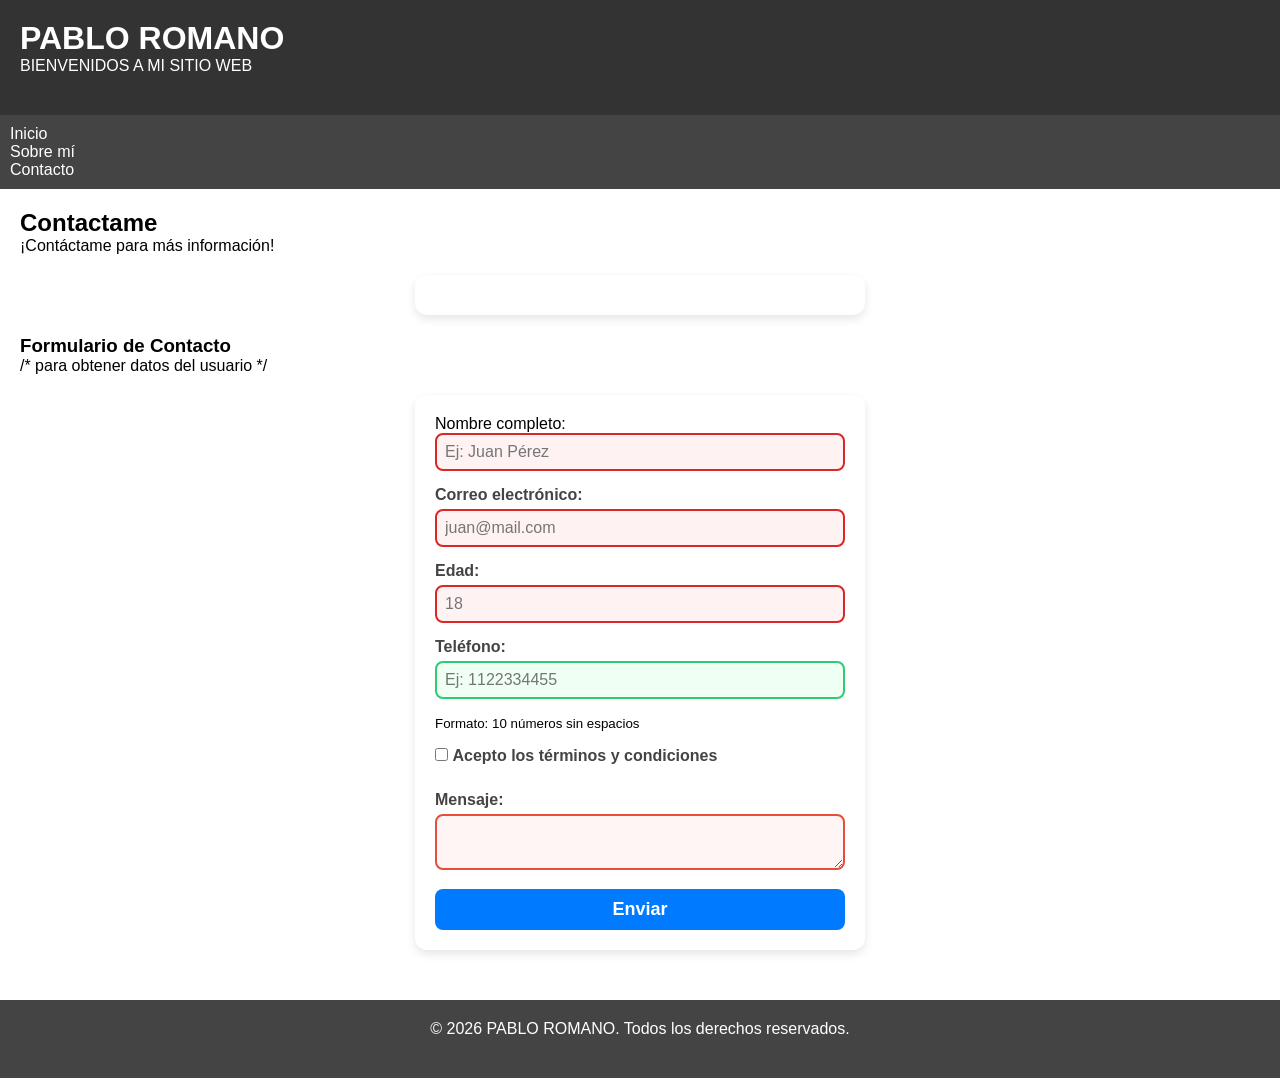
==== contacto.html @ 84e3b605 "formulario de contacto" ====
<!doctype html>

<html lang="es">
  <head>
    <meta charset="UTF-8" />

    <meta name="viewport" content="width=device-width, initial-scale=1.0" />

    <title>TP1-MI-SITIO-WEB</title>
  
  
  <link rel="stylesheet" href="estilo.css">
  <style>
        /* Un estilo básico para que se vea ordenado */ cambio commit1
        body { font-family: sans-serif; max-width: 500px; margin: 20px auto; padding: 20px; }
        div { margin-bottom: 15px; }
        label { display: block; margin-bottom: 5px; font-weight: bold; }
        input, textarea, select { width: 100%; padding: 8px; box-sizing: border-box; }
        input[type="checkbox"] { width: auto; }
        button { background-color: #007bff; color: white; padding: 10px 15px; border: none; cursor: pointer; }
        button:hover { background-color: #0056b3; }
    </style>
</head>

  <body>
    <header>
      <h1>PABLO ROMANO</h1>

      <p>BIENVENIDOS A MI SITIO  WEB </p>
    </header>
<nav>
        <ul>
            <li><a href="index.html#inicio">Inicio</a></li>
            <li><a href="index.html#sobre-mi">Sobre mí</a></li>
            <li><a href="contacto.html">Contacto</a></li>
        </ul>
    </nav>
<main>
        
        <section id="contacto" class="section-container"> 
            
            <h1 class="title">Contactame</h1>
                <p>¡Contáctame para más información!</p>
                <form action="" class="form-container">
                    <form action="/registro" method="POST">
                        

                    </form>   
                    <section id="Contacto">
                    <h1>Formulario de Contacto</h1> /* para obtener datos del usuario */
                    <form

<label for="nombre">Nombre completo:</label>

<input type="text" id="nombre" name="nombre"

placeholder="Ej: Juan Pérez" required minlength="3">

<label for="email">Correo electrónico:</label>

<input type="email" id="email" name="email"

placeholder="juan@mail.com" required>

<label for="edad">Edad:</label>

<input type="number" id="edad" name="edad"
placeholder="18"required>
<div>
            <label for="telefono">Teléfono:</label>
            <input type="tel" id="telefono" name="telefono" pattern="[0-9]{10}" placeholder="Ej: 1122334455">
            <small>Formato: 10 números sin espacios</small>
        </div>
        <div>
            <input type="checkbox" id="terminos" name="terminos" required>
            <label for="terminos" style="display: inline;">Acepto los términos y condiciones</label>
        </div>


 <label for="mensaje">Mensaje:</label>
                    <textarea id="mensaje" name="mensaje" required></textarea>
                    
                    <button type="submit">Enviar</button>
                </form>
            </div>
            </section>
        </section>
    </main>
    <footer>
        <p>&copy; 2026 PABLO ROMANO. Todos los derechos reservados.</p>
    </footer>
</body>
</html>
---- estilo.css ----
*, *::before, *::after { box-sizing: border-box; margin: 0; padding: 0; }
*{
    box-sizing: border-box;
    margin: 0;
    padding: 0;
}
body{
    
    /* Si elegiste Inter */
    font-family: 'Inter', sans-serif;
    
    /* Si elegiste Montserrat */
    /* font-family: 'Montserrat', sans-serif; */
}


header{
    background-color: #333333;
    color: white;
    padding: 20px;
}
nav{
    background-color: #444444;
    padding: 10px;
}
nav a {
    color: white;
    text-decoration: none;
    margin-right: 15px;

}
nav a:hover{
    color: yellow;
}
footer{
    background-color: #444444;
    color: white;
    padding: 20px;
    text-align: center;
}
main{
    padding: 20px;
}
section{
    margin-bottom: 30px;
}
h2{
    color:#333333
}
p{
    margin-bottom: 20px;
}
img{
    width: 200px;
    height: 200px;
    object-fit: cover;
    border-radius: 50%;
}
.contenedor{
    display: flex;
    justify-content: center;
}
h2{
    text-align: center;
}
/* Borde verde cuando el campo es válido */

input:valid {

border: 2px solid #16A34A;

background-color: #F0FFF4;

}

/* Borde rojo cuando el campo es inválido */

input:invalid {

border: 2px solid #DC2626;

background-color: #FEF2F2;

}
/* (d) Estilos generales del formulario */
form {
    max-width: 450px;
    margin: 20px auto;
    padding: 20px;
    background-color: #ffffff;
    border-radius: 12px;
    box-shadow: 0 4px 10px rgba(0, 0, 0, 0.1);
    font-family: 'Segoe UI', Tahoma, Geneva, Verdana, sans-serif;
}

label {
    display: block;
    margin-bottom: 8px;
    font-weight: 600;
    color: #444;
}

input, textarea, select {
    width: 100%; /* (d) Ancho al 100% */
    padding: 12px; /* (d) Padding interno */
    margin-bottom: 15px;
    border: 2px solid #ddd;
    border-radius: 8px; /* (d) Border-radius */
    font-size: 16px;
    box-sizing: border-box; /* Para que el padding no desborde el ancho */
    transition: all 0.3s ease; /* Transición suave para todos los cambios */
}

/* (c) Estilos para input:focus */
input:focus, textarea:focus, select:focus {
    outline: none;
    border-color: #3498db; /* Borde azul */
    box-shadow: 0 0 8px rgba(52, 152, 219, 0.3); /* Box-shadow sutil */
}

/* (a) Estilos para input:valid */
/* El campo se pone verde solo cuando la validación de HTML5 es exitosa */
input:valid, textarea:valid {
    border-color: #2ecc71; /* Borde verde */
    background-color: #f0fff4; /* Fondo verde claro */
}

/* (b) Estilos para input:invalid */
/* :not(:placeholder-shown) evita que el campo esté rojo antes de que el usuario escriba */
input:invalid:not(:placeholder-shown), 
textarea:invalid:not(:placeholder-shown) {
    border-color: #e74c3c; /* Borde rojo */
    background-color: #fff5f5; /* Fondo rojo claro */
}

/* Estilo para el botón de envío */
button {
    width: 100%;
    padding: 14px;
    background-color: #3498db;
    color: white;
    border: none;
    border-radius: 8px;
    font-size: 18px;
    font-weight: bold;
    cursor: pointer;
    transition: background 0.3s;
}

button:hover {
    background-color: #2980b9;
}
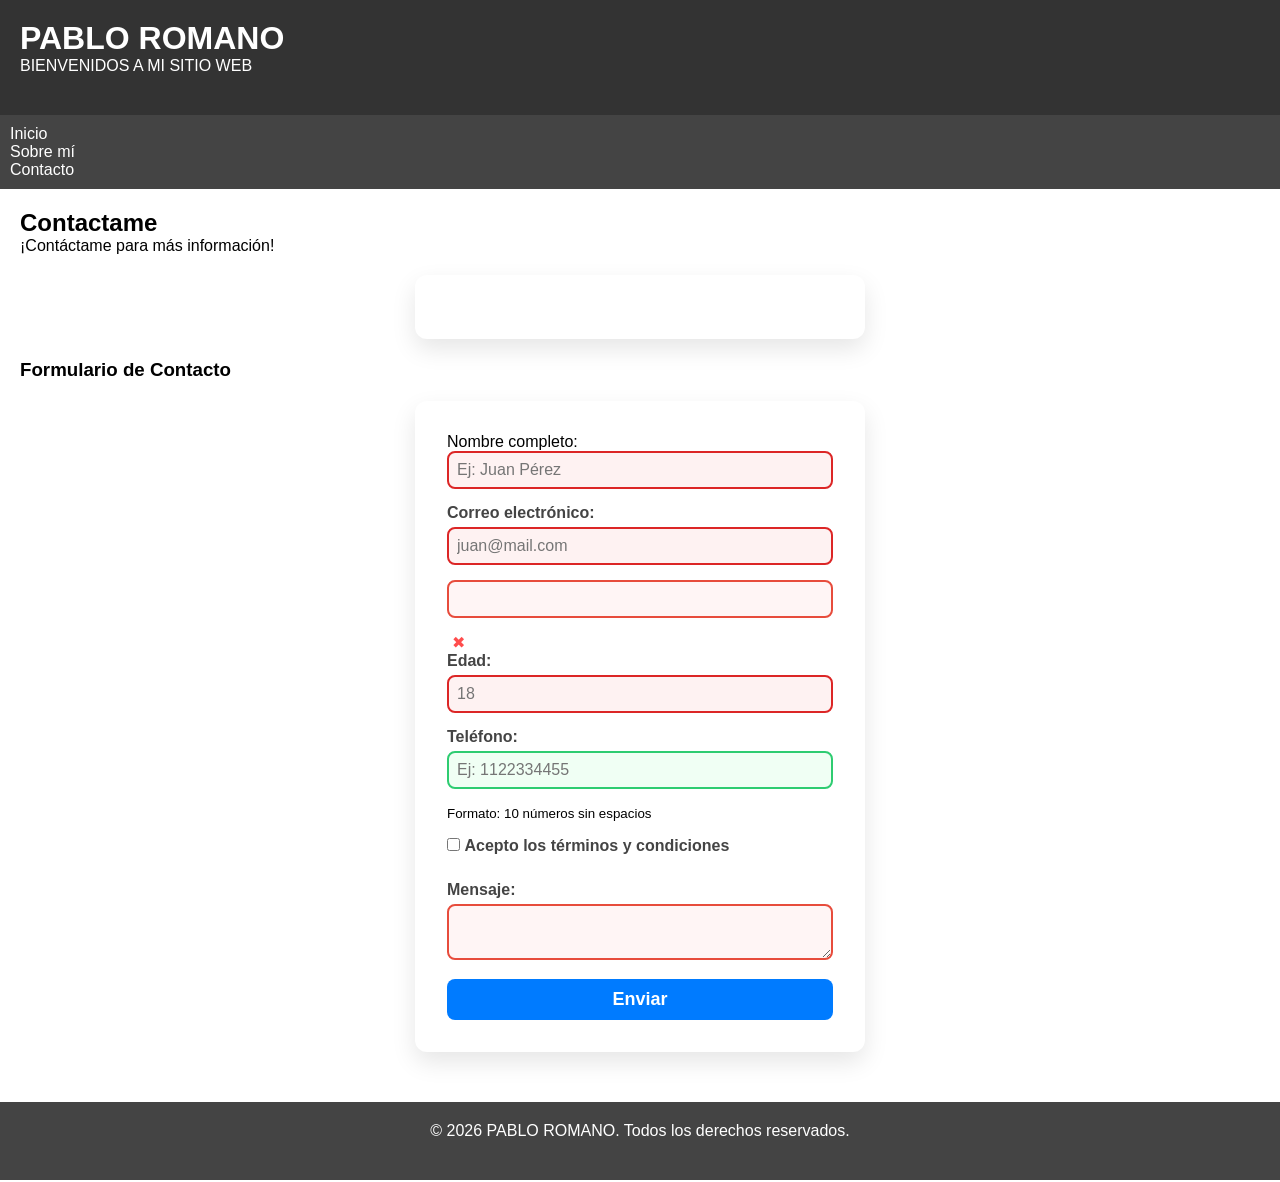
==== commit de7a1425: "contenedor de sombreado" ====
--- a/contacto.html
+++ b/contacto.html
@@ -47,9 +47,10 @@
 
                     </form>   
                     <section id="Contacto">
-                    <h1>Formulario de Contacto</h1> /* para obtener datos del usuario */
+                    <h1>Formulario de Contacto</h1> 
+                     
                     <form
-
+ /* para obtener datos del usuario */
 <label for="nombre">Nombre completo:</label>
 
 <input type="text" id="nombre" name="nombre"
@@ -61,6 +62,10 @@
 <input type="email" id="email" name="email"
 
 placeholder="juan@mail.com" required>
+
+<input type="email" id="email" name="email" required>
+
+<span></span> <!-- Aquí aparecerá el icono de check o cruz -->
 
 <label for="edad">Edad:</label>
 
--- a/estilo.css
+++ b/estilo.css
@@ -152,3 +152,33 @@
 button:hover {
     background-color: #2980b9;
 }
+/* Estilos para cuando el campo es obligatorio y está vacío o mal escrito */
+input:focus:invalid {
+    border: 2px solid #ff4d4d;
+    background-color: #fff5f5;
+    outline: none;
+}
+
+/* Estilos para cuando el dato ingresado es correcto */ commit atomico cambio style*/
+input:focus:valid {
+    border: 2px solid #2ecc71;
+    background-color: #f0fff4;
+    outline: none;
+}
+
+/* Opcional: Agregar un icono o mensaje debajo si querés sumar más estética */
+input:invalid + span::before {
+    content: '✖';
+    color: #ff4d4d;
+    margin-left: 5px;
+}
+
+input:valid + span::before {
+    content: '✔';
+    color: #2ecc71;
+    margin-left: 5px;
+}
+form { background: white; padding: 2rem; border-radius: 12px; box-shadow: 0 10px 25px rgba(0,0,0,0.1); }
+/*contenedor de sombras*/
+input:focus { border-color: #4A90E2; background: white; box-shadow: 0 0 0 4px rgba(74, 144, 226, 0.1); }
+/*foco interactivo*/
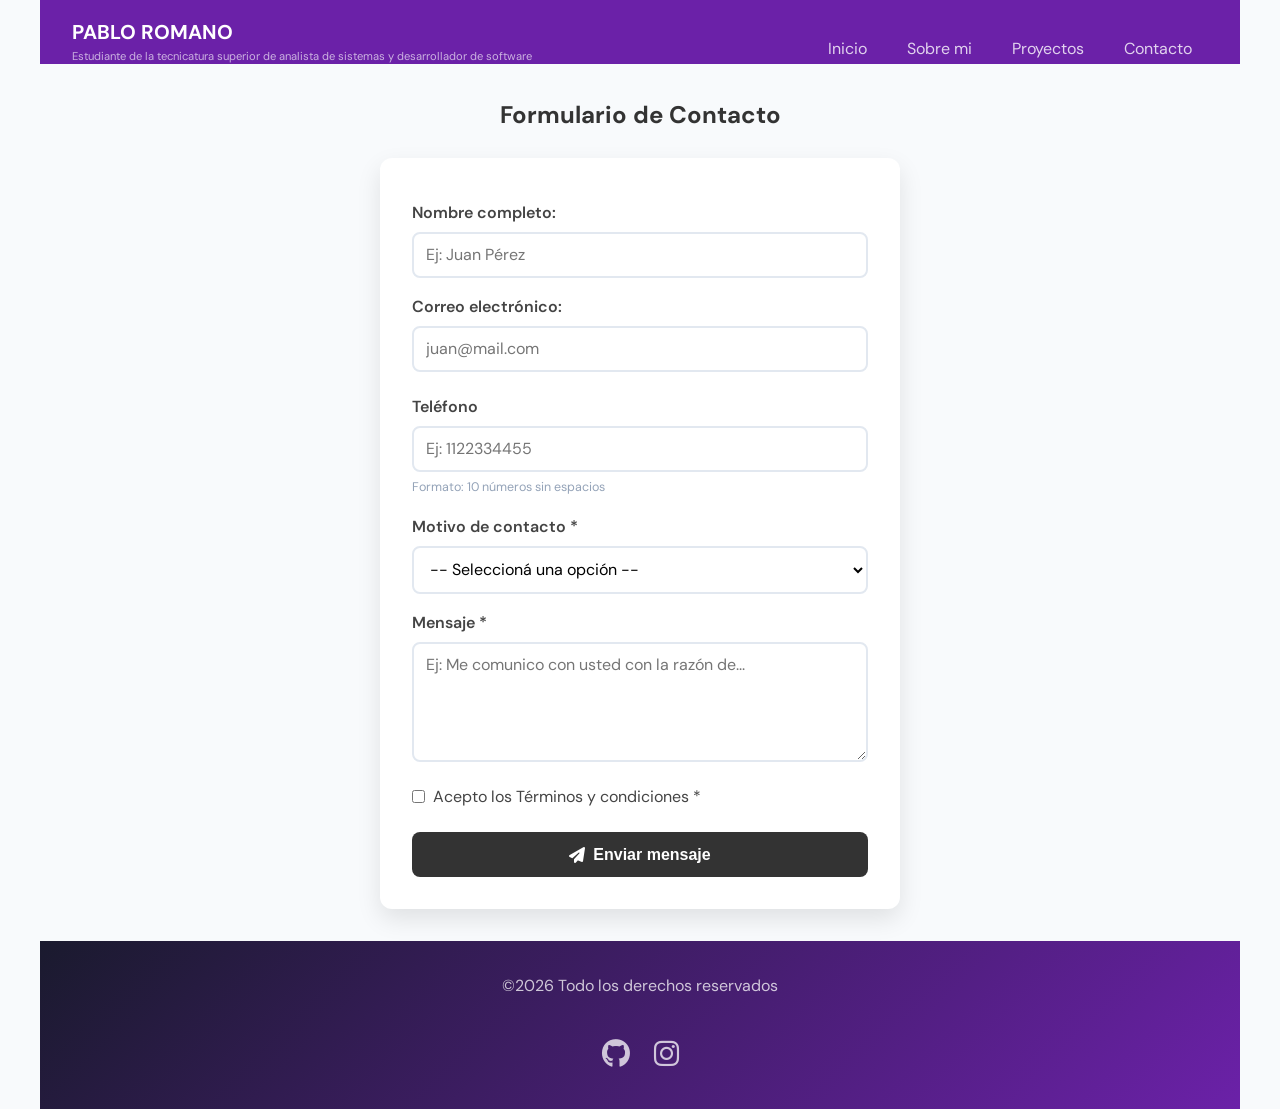
==== commit 8a63a48c: "agrego nuevos  estilos a mi formulario" ====
--- a/contacto.html
+++ b/contacto.html
@@ -1,98 +1,113 @@
-<!doctype html>
-
+<!DOCTYPE html>
 <html lang="es">
-  <head>
-    <meta charset="UTF-8" />
-
-    <meta name="viewport" content="width=device-width, initial-scale=1.0" />
-
-    <title>TP1-MI-SITIO-WEB</title>
-  
-  
-  <link rel="stylesheet" href="estilo.css">
-  <style>
-        /* Un estilo básico para que se vea ordenado */ cambio commit1
-        body { font-family: sans-serif; max-width: 500px; margin: 20px auto; padding: 20px; }
-        div { margin-bottom: 15px; }
-        label { display: block; margin-bottom: 5px; font-weight: bold; }
-        input, textarea, select { width: 100%; padding: 8px; box-sizing: border-box; }
-        input[type="checkbox"] { width: auto; }
-        button { background-color: #007bff; color: white; padding: 10px 15px; border: none; cursor: pointer; }
-        button:hover { background-color: #0056b3; }
-    </style>
+<head>
+    <meta charset="UTF-8">
+    <meta name="viewport" content="width=device-width, initial-scale=1.0">
+    <title>Contacto - Pablo Romano</title>
+    <link rel="stylesheet" href="https://cdnjs.cloudflare.com/ajax/libs/font-awesome/6.5.0/css/all.min.css">
+    <link rel="preconnect" href="https://fonts.googleapis.com">
+    <link rel="preconnect" href="https://fonts.gstatic.com" crossorigin>
+    <link href="https://fonts.googleapis.com/css2?family=DM+Sans:wght@400;500&display=swap" rel="stylesheet">
+    <link rel="stylesheet" href="estilo.css">
 </head>
-
-  <body>
-    <header>
-      <h1>PABLO ROMANO</h1>
-
-      <p>BIENVENIDOS A MI SITIO  WEB </p>
-    </header>
-<nav>
+<body>
+    <div class="layout sin-sidebar">
+<header>
+    <div class="logo">
+    <h1>PABLO ROMANO </h1>
+    <p>Estudiante de la tecnicatura superior de analista de sistemas y desarrollador de software </p>
+  </div>
+  <nav>
+    <a href="index.html#Inicio">Inicio</a>
+    <a href="index.html#Sobre-mi">Sobre mi</a>
+    <a href="index.html#Proyectos">Proyectos</a>
+    <a href="contacto.html">Contacto</a>
+  </nav>
+</header>
+        <aside class="sidebar">
+        <h3>Navegación</h3>
         <ul>
             <li><a href="index.html#inicio">Inicio</a></li>
             <li><a href="index.html#sobre-mi">Sobre mí</a></li>
+            <li><a href="index.html#Proyectos">Proyectos</a></li>
             <li><a href="contacto.html">Contacto</a></li>
         </ul>
-    </nav>
-<main>
-        
-        <section id="contacto" class="section-container"> 
-            
-            <h1 class="title">Contactame</h1>
-                <p>¡Contáctame para más información!</p>
-                <form action="" class="form-container">
-                    <form action="/registro" method="POST">
-                        
+</aside>
+       <main>
+ 
+        <section id="contacto">
+            <h2>Formulario de Contacto</h2>
+ 
+            <form action="#" method="post" novalidate>     
+        <label for="nombre">Nombre completo:</label>
 
-                    </form>   
-                    <section id="Contacto">
-                    <h1>Formulario de Contacto</h1> 
-                     
-                    <form
- /* para obtener datos del usuario */
-<label for="nombre">Nombre completo:</label>
-
-<input type="text" id="nombre" name="nombre"
+        <input type="text" id="nombre" name="nombre"
 
 placeholder="Ej: Juan Pérez" required minlength="3">
 
-<label for="email">Correo electrónico:</label>
+    <label for="email">Correo electrónico:</label>
 
-<input type="email" id="email" name="email"
+    <input type="email" id="email" name="email"
 
 placeholder="juan@mail.com" required>
 
-<input type="email" id="email" name="email" required>
 
-<span></span> <!-- Aquí aparecerá el icono de check o cruz -->
+    <span></span> 
 
-<label for="edad">Edad:</label>
+<label for="telefono">Teléfono</label>
+                <input
+                    type="tel"
+                    id="telefono"
+                    name="telefono"
+                    pattern="[0-9]{10}"
+                    placeholder="Ej: 1122334455"
+                >
+                <small>Formato: 10 números sin espacios</small>
+ 
+                <label for="motivo">Motivo de contacto *</label>
+                <select id="motivo" name="motivo" required>
+                    <option value="">-- Seleccioná una opción --</option>
+                    <option value="consulta">Consulta general</option>
+                    <option value="colaboracion">Colaboración</option>
+                    <option value="otro">Otro</option>
+                </select>
+ 
+                <label for="mensaje">Mensaje *</label>
+                <textarea
+                    id="mensaje"
+                    name="mensaje"
+                    placeholder="Ej: Me comunico con usted con la razón de..."
+                    required
+                    minlength="10"
+                ></textarea>
+                <span></span>
+ 
+                <label class="checkbox-label">
+                    <input type="checkbox" name="terminos" required>
+                    Acepto los Términos y condiciones *
+                </label>
+ 
+                <button type="submit">
+                    <i class="fa-solid fa-paper-plane"></i>
+                    Enviar mensaje
+                </button>
+ 
+            </form>
+        </section>
+ 
+    </main>
 
-<input type="number" id="edad" name="edad"
-placeholder="18"required>
-<div>
-            <label for="telefono">Teléfono:</label>
-            <input type="tel" id="telefono" name="telefono" pattern="[0-9]{10}" placeholder="Ej: 1122334455">
-            <small>Formato: 10 números sin espacios</small>
+    <footer>
+        <p>&copy;2026  Todo los derechos reservados</p>
+        <div class="redes">
+            <a href="https://github.com/"pablo-romano-10 target="_blank" aria-label="Github de Antonio">
+                <i class="fa-brands fa-github"></i>
+            </a>
+            <a href="https://www.instagram.com/pablo romano_" target="_blank" aria-label="instagram de Antonio">
+                <i class="fa-brands fa-instagram"></i>
+            </a>
         </div>
-        <div>
-            <input type="checkbox" id="terminos" name="terminos" required>
-            <label for="terminos" style="display: inline;">Acepto los términos y condiciones</label>
-        </div>
-
-
- <label for="mensaje">Mensaje:</label>
-                    <textarea id="mensaje" name="mensaje" required></textarea>
-                    
-                    <button type="submit">Enviar</button>
-                </form>
-            </div>
-            </section>
-        </section>
-    </main>
-    <footer>
-        <p>&copy; 2026 PABLO ROMANO. Todos los derechos reservados.</p>
     </footer>
+    </div>
 </body>
 </html>
--- a/estilo.css
+++ b/estilo.css
@@ -1,184 +1,418 @@
 
 
 *, *::before, *::after { box-sizing: border-box; margin: 0; padding: 0; }
-*{
-    box-sizing: border-box;
-    margin: 0;
-    padding: 0;
-}
-body{
-    
-    /* Si elegiste Inter */
-    font-family: 'Inter', sans-serif;
-    
-    /* Si elegiste Montserrat */
-    /* font-family: 'Montserrat', sans-serif; */
-}
-
-
-header{
-    background-color: #333333;
-    color: white;
-    padding: 20px;
-}
-nav{
-    background-color: #444444;
-    padding: 10px;
-}
+html {
+    font-size: 16px; /* Define que 1rem = 16px */
+}
+
+ :root {
+    --color-primary:    #2E75B6;
+    --color-secondary:  #1B2A4A;
+    --color-accent:     #F59E0B;
+    --color-text:       #334155;
+    --color-text-muted: #94a3b8;
+    --color-bg:         #F8FAFC;
+    --color-surface:    #ffffff;
+    --color-border:     #e2e8f0;
+    --radius:           8px;
+    --radius-pill:      999px;
+    --shadow:           0 2px 8px rgba(0,0,0,0.1);
+    --font-main:        "DM Sans", "Segoe UI", Arial, sans-serif;
+}
+
+ 
+html {
+    font-size: 16px;
+}
+ 
+body {
+    font-family: var(--font-main);
+    font-size: 16px;
+    line-height: 1.6;
+    color: var(--color-text);
+    background-color: var(--color-bg);
+}
+h1 { font-size: 2rem; }
+h2 { font-size: 1.5rem; color: #333; margin-bottom: 1rem; }
+h3 { font-size: 1.1rem; }
+p  { margin-bottom: 1rem; }
+
+.layout {
+    display: grid;
+    grid-template-columns: 200px 1fr;
+    grid-template-areas:
+        "header  header"
+        "sidebar main"    /* ← sidebar tiene que estar acá */
+        "footer  footer";
+}
+ 
+@media (min-width: 768px) {
+    .layout {
+        grid-template-columns: 200px 1fr;
+        grid-template-areas:
+            "header  header"
+            "sidebar main"
+            "footer  footer";
+    }
+ 
+    .sidebar { display: block; }
+ 
+    header {
+        flex-direction: row;
+        height: 64px;
+        padding: 0 2rem;
+    }
+}
+ 
+@media (min-width: 1024px) {
+    .layout {
+        max-width: 1200px;
+        margin: 0 auto;
+    }
+}
+ 
+
+
+header {
+    grid-area: header;
+    background-color: #6b21a8;
+    color: white;
+    padding: 1rem 2rem;
+    display: flex;
+    justify-content: space-between;
+    align-items: center;
+    flex-wrap: wrap;
+    gap: 0.5rem;
+}
+ 
+header .logo h1 {
+    font-size: 1.25rem;
+    color: white;
+}
+ 
+header .logo p {
+    font-size: 0.7rem;
+    color: rgba(255, 255, 255, 0.65);
+}
+
+nav {
+    display: flex;
+    gap: 0.5rem;
+    flex-wrap: wrap;
+}
+
 nav a {
-    color: white;
+    color: rgba(255, 255, 255, 0.80);
     text-decoration: none;
-    margin-right: 15px;
-
-}
-nav a:hover{
-    color: yellow;
-}
-footer{
-    background-color: #444444;
-    color: white;
-    padding: 20px;
+    padding: 0.4rem 1rem;
+    border-radius: var(--radius);
+    transition: background 0.25s,color 0.25s;
+}
+ 
+nav a:hover {
+    background: rgba(255, 255, 255, 0.15);
+    color: white;
+}
+
+.sidebar {
+    grid-area: sidebar;
+    background:#f1f5f9;
+    padding: 2rem 1rem;
+    border-right: 1px solid var(--color-border);
+    display: none; 
+}
+@media (min-width: 768px) {
+    .sidebar {
+        display: block; 
+    }
+}
+.sidebar h3 {
+    font-size: 0.8rem;
+    text-transform: uppercase;
+    letter-spacing: 0.08em;
+    color: var(--color-text);
+    margin-bottom: 1rem;
+}
+ 
+.sidebar ul {
+    list-style: none;
+    display: flex;
+    flex-direction: column;
+    gap: 0.5rem;
+}
+ 
+.sidebar ul li a {
+    color: var(--color-text);
+    text-decoration: none;
+    font-size: 0.9rem;
+    transition: color 0.2s;
+}
+ 
+.sidebar ul li a:hover {
+    color: #6b21a8;
+}
+.sin-sidebar {
+    grid-template-columns: 1fr;
+    grid-template-areas:
+        "header"
+        "main"
+        "footer";
+}
+
+.sin-sidebar .sidebar {
+    display: none;
+}
+
+
+
+
+
+
+
+
+
+
+
+main {
+    grid-area: main;
+    padding: 2rem 1rem;
+}
+
+.hero {
+    display: flex;
+    justify-content: center;
+    align-items: center;
+    min-height: 40vh;
+    background: linear-gradient(135deg, #1a1a2e, #6b21a8);
+    color: white;
     text-align: center;
-}
-main{
-    padding: 20px;
-}
-section{
-    margin-bottom: 30px;
-}
-h2{
-    color:#333333
-}
-p{
-    margin-bottom: 20px;
-}
-img{
+    padding: 2rem;
+    border-radius: var(--radius);
+    margin-bottom: 2rem;
+}
+ 
+.hero-contenido {
+    display: flex;
+    flex-direction: column;
+    align-items: center;
+    gap: 1rem;
+}
+ 
+.hero-contenido h1 { font-size: 2.2rem; color: white; }
+ 
+.hero-titulo {
+    font-size: 1.1rem;
+    color: rgba(255,255,255,0.80);
+}
+ 
+.hero-btn {
+    padding: 0.75rem 2rem;
+    background: var(--color-accent);
+    color: white;
+    text-decoration: none;
+    border-radius: var(--radius);
+    font-weight: 600;
+    transition: background 0.25s, transform 0.25s;
+}
+ 
+.hero-btn:hover {
+    background: #9333ea;
+    transform: translateY(-2px);
+}
+.section-container {
+    display: flex;
+    flex-wrap: wrap;
+    gap: 2rem;
+    align-items: center;
+    background: var(--color-surface);
+    border-radius: var(--radius);
+    padding: 2rem;
+    margin-bottom: 2rem;
+    box-shadow: var(--shadow);
+}
+ 
+.section-container > div { flex: 1 1 260px; }
+ 
+.contenedor { display: flex; justify-content: center; }
+ 
+img {
     width: 200px;
     height: 200px;
     object-fit: cover;
     border-radius: 50%;
-}
-.contenedor{
-    display: flex;
-    justify-content: center;
-}
-h2{
+    display: block;
+}
+
+#Proyectos {
+    margin-bottom: 2rem;
+}
+ 
+#Proyectos h2 {
     text-align: center;
-}
-/* Borde verde cuando el campo es válido */
-
-input:valid {
-
-border: 2px solid #16A34A;
-
-background-color: #F0FFF4;
-
-}
-
-/* Borde rojo cuando el campo es inválido */
-
-input:invalid {
-
-border: 2px solid #DC2626;
-
-background-color: #FEF2F2;
-
-}
-/* (d) Estilos generales del formulario */
+    margin-bottom: 1.5rem;
+}
+ 
+.Tarjetas {
+    display: grid;
+    grid-template-columns: repeat(auto-fit, minmax(220px, 1fr));
+    gap: 1.25rem;
+}
+ 
+.Tarjeta {
+    padding: 1.5rem;
+    background: var(--color-surface);
+    border-radius: 12px;
+    box-shadow: var(--shadow);
+    transition: transform 0.3s, box-shadow 0.3s;
+}
+ 
+.Tarjeta:hover {
+    transform: translateY(-4px);
+    box-shadow: 0 8px 20px rgba(0,0,0,0.15);
+}
+ 
+.Tarjeta h3 { color: #333; margin-bottom: 0.5rem; }
+.Tarjeta p  { color: var(--color-text); margin: 0; }
+ 
+
+#contacto {
+    max-width: 520px;
+    margin: 0 auto;
+}
+ 
+#contacto h2 {
+    text-align: center;
+    margin-bottom: 1.5rem;
+}
+
 form {
-    max-width: 450px;
-    margin: 20px auto;
-    padding: 20px;
-    background-color: #ffffff;
+    display: flex;
+    flex-direction: column;
+    gap: 0.4rem;
+    background: white;
+    padding: 2rem;
     border-radius: 12px;
-    box-shadow: 0 4px 10px rgba(0, 0, 0, 0.1);
-    font-family: 'Segoe UI', Tahoma, Geneva, Verdana, sans-serif;
-}
-
+    box-shadow: 0 10px 25px rgba(0,0,0,0.1);
+}
+ 
 label {
     display: block;
-    margin-bottom: 8px;
     font-weight: 600;
     color: #444;
-}
-
-input, textarea, select {
-    width: 100%; /* (d) Ancho al 100% */
-    padding: 12px; /* (d) Padding interno */
-    margin-bottom: 15px;
-    border: 2px solid #ddd;
-    border-radius: 8px; /* (d) Border-radius */
-    font-size: 16px;
-    box-sizing: border-box; /* Para que el padding no desborde el ancho */
-    transition: all 0.3s ease; /* Transición suave para todos los cambios */
-}
-
-/* (c) Estilos para input:focus */
-input:focus, textarea:focus, select:focus {
+    margin-top: 0.6rem;
+}
+
+.checkbox-label {
+    display: flex;
+    align-items: center;
+    gap: 0.5rem;
+    font-weight: normal;
+    cursor: pointer;
+}
+ 
+.checkbox-label input[type="checkbox"] {
+    width: auto;
+    margin: 0;
+}
+ 
+input,
+textarea,
+select {
+    width: 100%;
+    padding: 0.65rem 0.75rem;
+    border: 2px solid var(--color-border);
+    border-radius: var(--radius);
+    font-size: 1rem;
+    font-family: var(--font-main);
+    background: white;
+    transition: border-color 0.3s, box-shadow 0.3s, background-color 0.3s;
+}
+ 
+textarea {
+    height: 120px;
+    resize: vertical;
+}
+ 
+small {
+    font-size: 0.78rem;
+    color: var(--color-text-muted);
+}
+
+input:focus,
+textarea:focus,
+select:focus {
     outline: none;
-    border-color: #3498db; /* Borde azul */
-    box-shadow: 0 0 8px rgba(52, 152, 219, 0.3); /* Box-shadow sutil */
-}
-
-/* (a) Estilos para input:valid */
-/* El campo se pone verde solo cuando la validación de HTML5 es exitosa */
-input:valid, textarea:valid {
-    border-color: #2ecc71; /* Borde verde */
-    background-color: #f0fff4; /* Fondo verde claro */
-}
-
-/* (b) Estilos para input:invalid */
-/* :not(:placeholder-shown) evita que el campo esté rojo antes de que el usuario escriba */
-input:invalid:not(:placeholder-shown), 
-textarea:invalid:not(:placeholder-shown) {
-    border-color: #e74c3c; /* Borde rojo */
-    background-color: #fff5f5; /* Fondo rojo claro */
-}
-
-/* Estilo para el botón de envío */
-button {
-    width: 100%;
-    padding: 14px;
-    background-color: #3498db;
+    border-color: #4A90E2;
+    box-shadow: 0 0 0 4px rgba(74,144,226,0.12);
+    background: white;
+}
+
+input:not(:placeholder-shown):valid,
+textarea:not(:placeholder-shown):valid {
+    border-color: #2ecc71;
+    background-color: #f0fff4;
+}
+
+input:not(:placeholder-shown):invalid,
+textarea:not(:placeholder-shown):invalid {
+    border-color: #e74c3c;
+    background-color: #fff5f5;
+}
+
+input:not(:placeholder-shown):valid   + span::before { content: '✔'; color: #2ecc71; margin-left: 4px; }
+input:not(:placeholder-shown):invalid + span::before { content: '✖'; color: #e74c3c; margin-left: 4px; }
+
+button[type="submit"] {
+    margin-top: 1rem;
+    padding: 0.85rem;
+    background-color: #333;
     color: white;
     border: none;
-    border-radius: 8px;
-    font-size: 18px;
-    font-weight: bold;
+    border-radius: var(--radius);
+    font-size: 1rem;
+    font-weight: 600;
     cursor: pointer;
-    transition: background 0.3s;
-}
-
-button:hover {
-    background-color: #2980b9;
-}
-/* Estilos para cuando el campo es obligatorio y está vacío o mal escrito */
-input:focus:invalid {
-    border: 2px solid #ff4d4d;
-    background-color: #fff5f5;
-    outline: none;
-}
-
-/* Estilos para cuando el dato ingresado es correcto */ commit atomico cambio style*/
-input:focus:valid {
-    border: 2px solid #2ecc71;
-    background-color: #f0fff4;
-    outline: none;
-}
-
-/* Opcional: Agregar un icono o mensaje debajo si querés sumar más estética */
-input:invalid + span::before {
-    content: '✖';
-    color: #ff4d4d;
-    margin-left: 5px;
-}
-
-input:valid + span::before {
-    content: '✔';
-    color: #2ecc71;
-    margin-left: 5px;
-}
-form { background: white; padding: 2rem; border-radius: 12px; box-shadow: 0 10px 25px rgba(0,0,0,0.1); }
-/*contenedor de sombras*/
-input:focus { border-color: #4A90E2; background: white; box-shadow: 0 0 0 4px rgba(74, 144, 226, 0.1); }
-/*foco interactivo*/
+    display: flex;
+    align-items: center;
+    justify-content: center;
+    gap: 0.5rem;
+    transition: background 0.3s, transform 0.2s;
+}
+ 
+button[type="submit"]:hover {
+    background-color: #555;
+    transform: translateY(-2px);
+}
+
+footer {
+    grid-area: footer;
+    background: linear-gradient(135deg, #1a1a2e, #6b21a8);
+    color: rgba(255,255,255,0.75);
+    padding: 2rem;
+    text-align: center;
+    display: flex;
+    flex-direction: column;
+    align-items: center;
+    gap: 1rem;
+}
+ 
+.redes {
+    display: flex;
+    justify-content: center;
+    gap: 1.5rem;
+}
+ 
+.redes a {
+    color: rgba(255,255,255,0.75);
+    font-size: 1.8rem;
+    text-decoration: none;
+    transition: color 0.25s;
+}
+ 
+.redes a:hover { color: var(--color-accent); }
+
+@media (max-width: 600px) {
+    .section-container { flex-direction: column; }
+    .Tarjetas { grid-template-columns: 1fr; }
+    header { flex-direction: column; align-items: flex-start; }
+}
